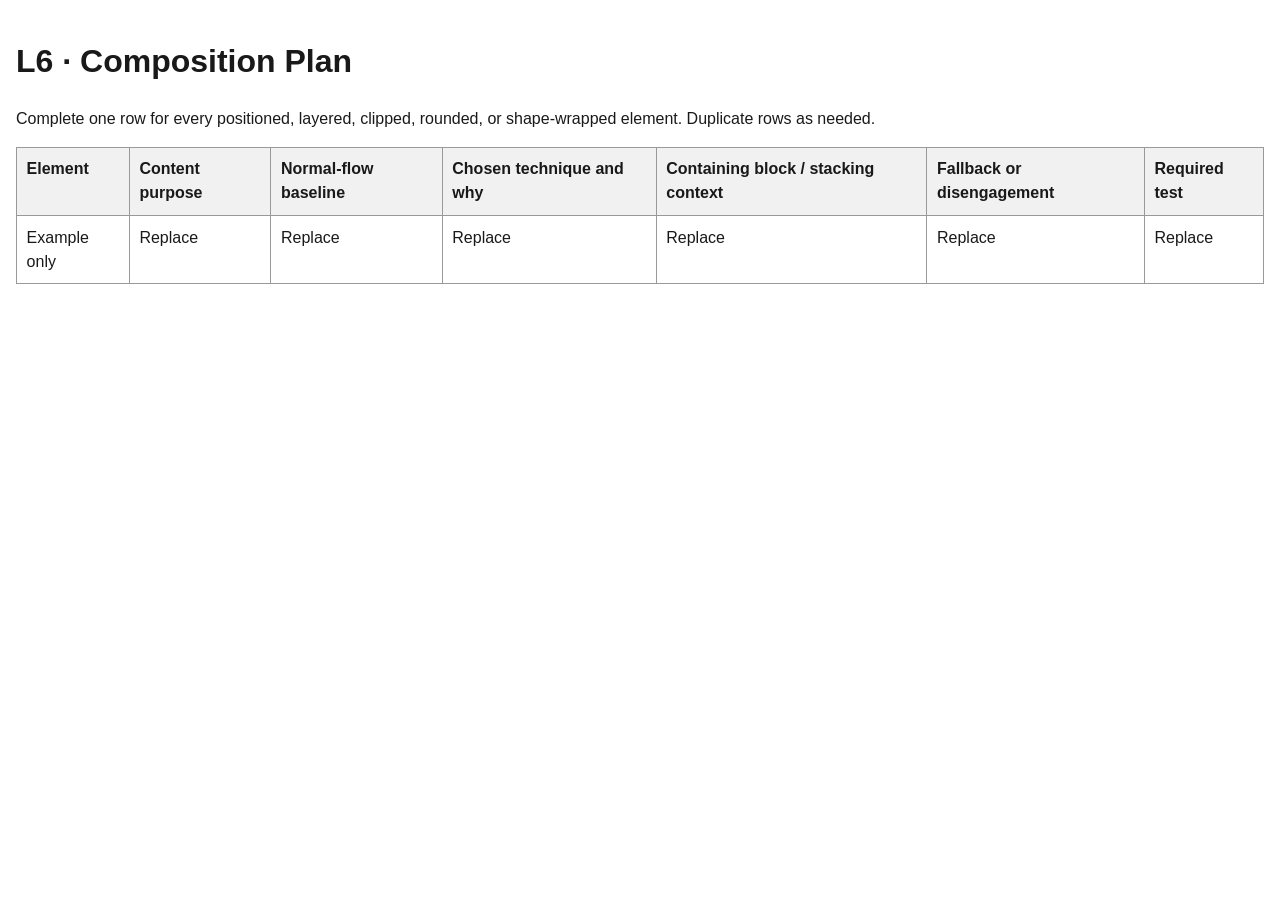
==== composition-plan.html @ 05a59e58 "Repo creation Created repository for GIT 337 module 4 deliverable and added starter files." ====
<!doctype html>
<html lang="en">
    <head>
        <meta charset="utf-8">
        <meta name="viewport" content="width=device-width,initial-scale=1">
        <title>Composition Plan</title>
        <style>
            body{
                font-family:Arial,sans-serif;
                line-height:1.5;
                max-width:90rem;
                margin:auto;
                padding:1rem;
                color:#191919;
                }
            table{
                width:100%;
                border-collapse:collapse;
                }
            th,td{
                padding:.6rem;
                border:1px solid #999;
                text-align:left;
                vertical-align:top;
                }
            th{
                background:#f1f1f1;
                }
        </style>
        </head>
        <body>
            <h1>L6 · Composition Plan</h1>
            <p>Complete one row for every positioned, layered, clipped, rounded, or shape-wrapped element. Duplicate rows as needed.</p>
            <table>
                <thead>
                    <tr>
                        <th>Element</th>
                        <th>Content purpose</th>
                        <th>Normal-flow baseline</th>
                        <th>Chosen technique and why</th>
                        <th>Containing block / stacking context</th>
                        <th>Fallback or disengagement</th>
                        <th>Required test</th>
                    </tr>
                </thead>
                <tbody>
                    <tr>
                        <td>Example only</td>
                        <td>Replace</td>
                        <td>Replace</td>
                        <td>Replace</td>
                        <td>Replace</td>
                        <td>Replace</td>
                        <td>Replace</td>
                    </tr>
                </tbody>
            </table>
        </body>
        </html>
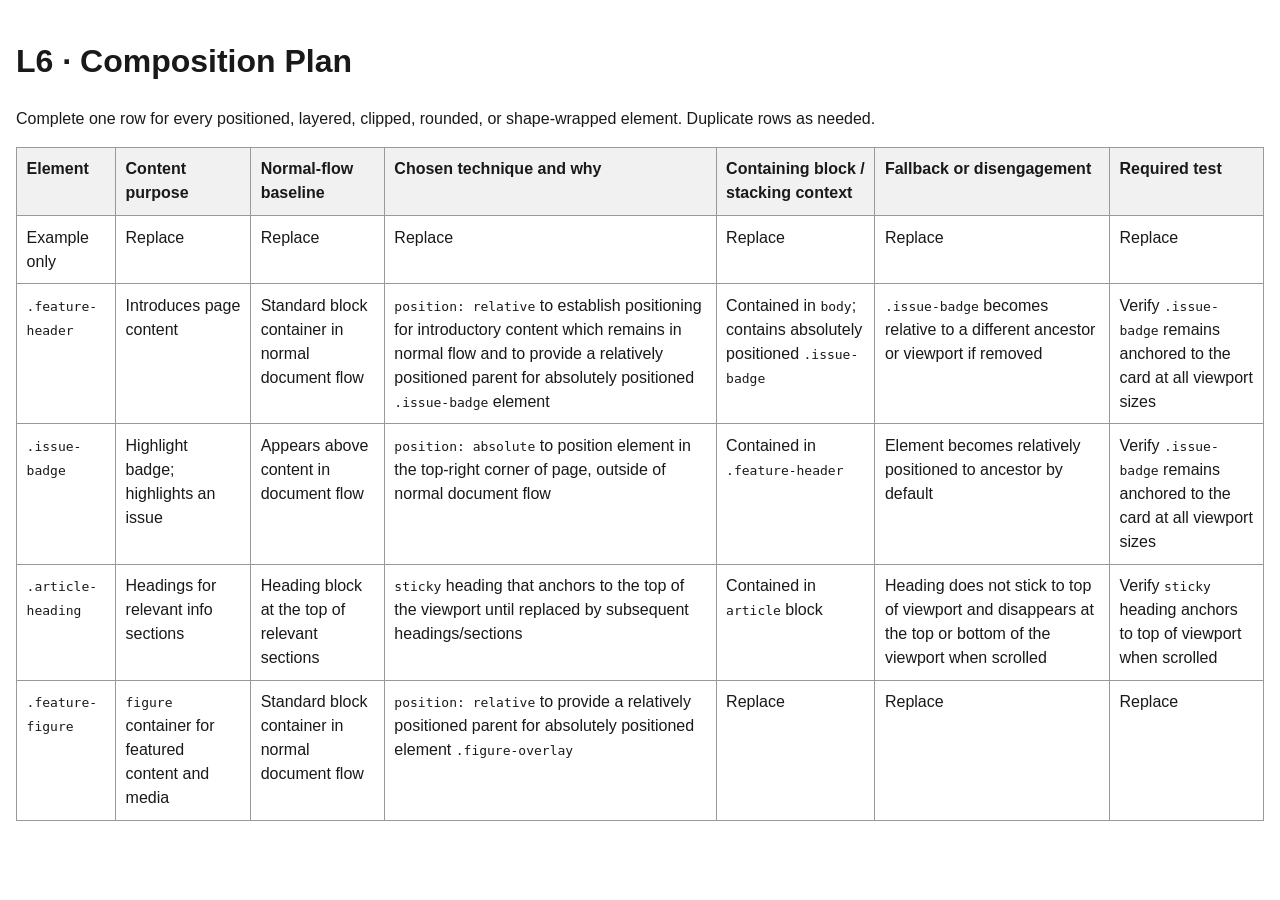
==== commit 7f9986db: "Update Updated composition-plan.html" ====
--- a/composition-plan.html
+++ b/composition-plan.html
@@ -1,59 +1,132 @@
 <!doctype html>
 <html lang="en">
-    <head>
-        <meta charset="utf-8">
-        <meta name="viewport" content="width=device-width,initial-scale=1">
-        <title>Composition Plan</title>
-        <style>
-            body{
-                font-family:Arial,sans-serif;
-                line-height:1.5;
-                max-width:90rem;
-                margin:auto;
-                padding:1rem;
-                color:#191919;
-                }
-            table{
-                width:100%;
-                border-collapse:collapse;
-                }
-            th,td{
-                padding:.6rem;
-                border:1px solid #999;
-                text-align:left;
-                vertical-align:top;
-                }
-            th{
-                background:#f1f1f1;
-                }
-        </style>
-        </head>
-        <body>
-            <h1>L6 · Composition Plan</h1>
-            <p>Complete one row for every positioned, layered, clipped, rounded, or shape-wrapped element. Duplicate rows as needed.</p>
-            <table>
-                <thead>
-                    <tr>
-                        <th>Element</th>
-                        <th>Content purpose</th>
-                        <th>Normal-flow baseline</th>
-                        <th>Chosen technique and why</th>
-                        <th>Containing block / stacking context</th>
-                        <th>Fallback or disengagement</th>
-                        <th>Required test</th>
-                    </tr>
-                </thead>
-                <tbody>
-                    <tr>
-                        <td>Example only</td>
-                        <td>Replace</td>
-                        <td>Replace</td>
-                        <td>Replace</td>
-                        <td>Replace</td>
-                        <td>Replace</td>
-                        <td>Replace</td>
-                    </tr>
-                </tbody>
-            </table>
-        </body>
-        </html>
+  <head>
+    <meta charset="utf-8" />
+    <meta name="viewport" content="width=device-width,initial-scale=1" />
+    <title>splomedahl | Composition Plan</title>
+    <style>
+      body {
+        font-family: Arial, sans-serif;
+        line-height: 1.5;
+        max-width: 90rem;
+        margin: auto;
+        padding: 1rem;
+        color: #191919;
+      }
+      table {
+        width: 100%;
+        border-collapse: collapse;
+      }
+      th,
+      td {
+        padding: 0.6rem;
+        border: 1px solid #999;
+        text-align: left;
+        vertical-align: top;
+      }
+      th {
+        background: #f1f1f1;
+      }
+    </style>
+  </head>
+  <body>
+    <h1>L6 · Composition Plan</h1>
+    <p>
+      Complete one row for every positioned, layered, clipped, rounded, or
+      shape-wrapped element. Duplicate rows as needed.
+    </p>
+    <table>
+      <thead>
+        <tr>
+          <th>Element</th>
+          <th>Content purpose</th>
+          <th>Normal-flow baseline</th>
+          <th>Chosen technique and why</th>
+          <th>Containing block / stacking context</th>
+          <th>Fallback or disengagement</th>
+          <th>Required test</th>
+        </tr>
+      </thead>
+      <tbody>
+        <tr>
+          <td>Example only</td>
+          <td>Replace</td>
+          <td>Replace</td>
+          <td>Replace</td>
+          <td>Replace</td>
+          <td>Replace</td>
+          <td>Replace</td>
+        </tr>
+        <tr>
+          <td><code>.feature-header</code></td>
+          <td>Introduces page content</td>
+          <td>Standard block container in normal document flow</td>
+          <td>
+            <code>position: relative</code> to establish positioning for
+            introductory content which remains in normal flow and to provide a
+            relatively positioned parent for absolutely positioned
+            <code>.issue-badge</code> element
+          </td>
+          <td>
+            Contained in <code>body</code>; contains absolutely positioned
+            <code>.issue-badge</code>
+          </td>
+          <td>
+            <code>.issue-badge</code> becomes relative to a different ancestor
+            or viewport if removed
+          </td>
+          <td>
+            Verify <code>.issue-badge</code> remains anchored to the card at all
+            viewport sizes
+          </td>
+        </tr>
+        <tr>
+          <td><code>.issue-badge</code></td>
+          <td>Highlight badge; highlights an issue</td>
+          <td>Appears above content in document flow</td>
+          <td>
+            <code>position: absolute</code> to position element in the top-right
+            corner of page, outside of normal document flow
+          </td>
+          <td>Contained in <code>.feature-header</code></td>
+          <td>Element becomes relatively positioned to ancestor by default</td>
+          <td>
+            Verify <code>.issue-badge</code> remains anchored to the card at all
+            viewport sizes
+          </td>
+        </tr>
+        <tr>
+          <td><code>.article-heading</code></td>
+          <td>Headings for relevant info sections</td>
+          <td>Heading block at the top of relevant sections</td>
+          <td>
+            <code>sticky</code> heading that anchors to the top of the viewport
+            until replaced by subsequent headings/sections
+          </td>
+          <td>Contained in <code>article</code> block</td>
+          <td>
+            Heading does not stick to top of viewport and disappears at the top
+            or bottom of the viewport when scrolled
+          </td>
+          <td>
+            Verify <code>sticky</code> heading anchors to top of viewport when
+            scrolled
+          </td>
+        </tr>
+        <tr>
+          <td><code>.feature-figure</code></td>
+          <td><code>figure</code> container for featured content and media</td>
+          <td>Standard block container in normal document flow</td>
+          <td>
+            <code>position: relative</code> to provide a relatively positioned
+            parent for absolutely positioned element
+            <code>.figure-overlay</code>
+          </td>
+          <td>Replace</td>
+          <td>Replace</td>
+          <td>Replace</td>
+        </tr>
+      </tbody>
+    </table>
+  </body>
+</html>
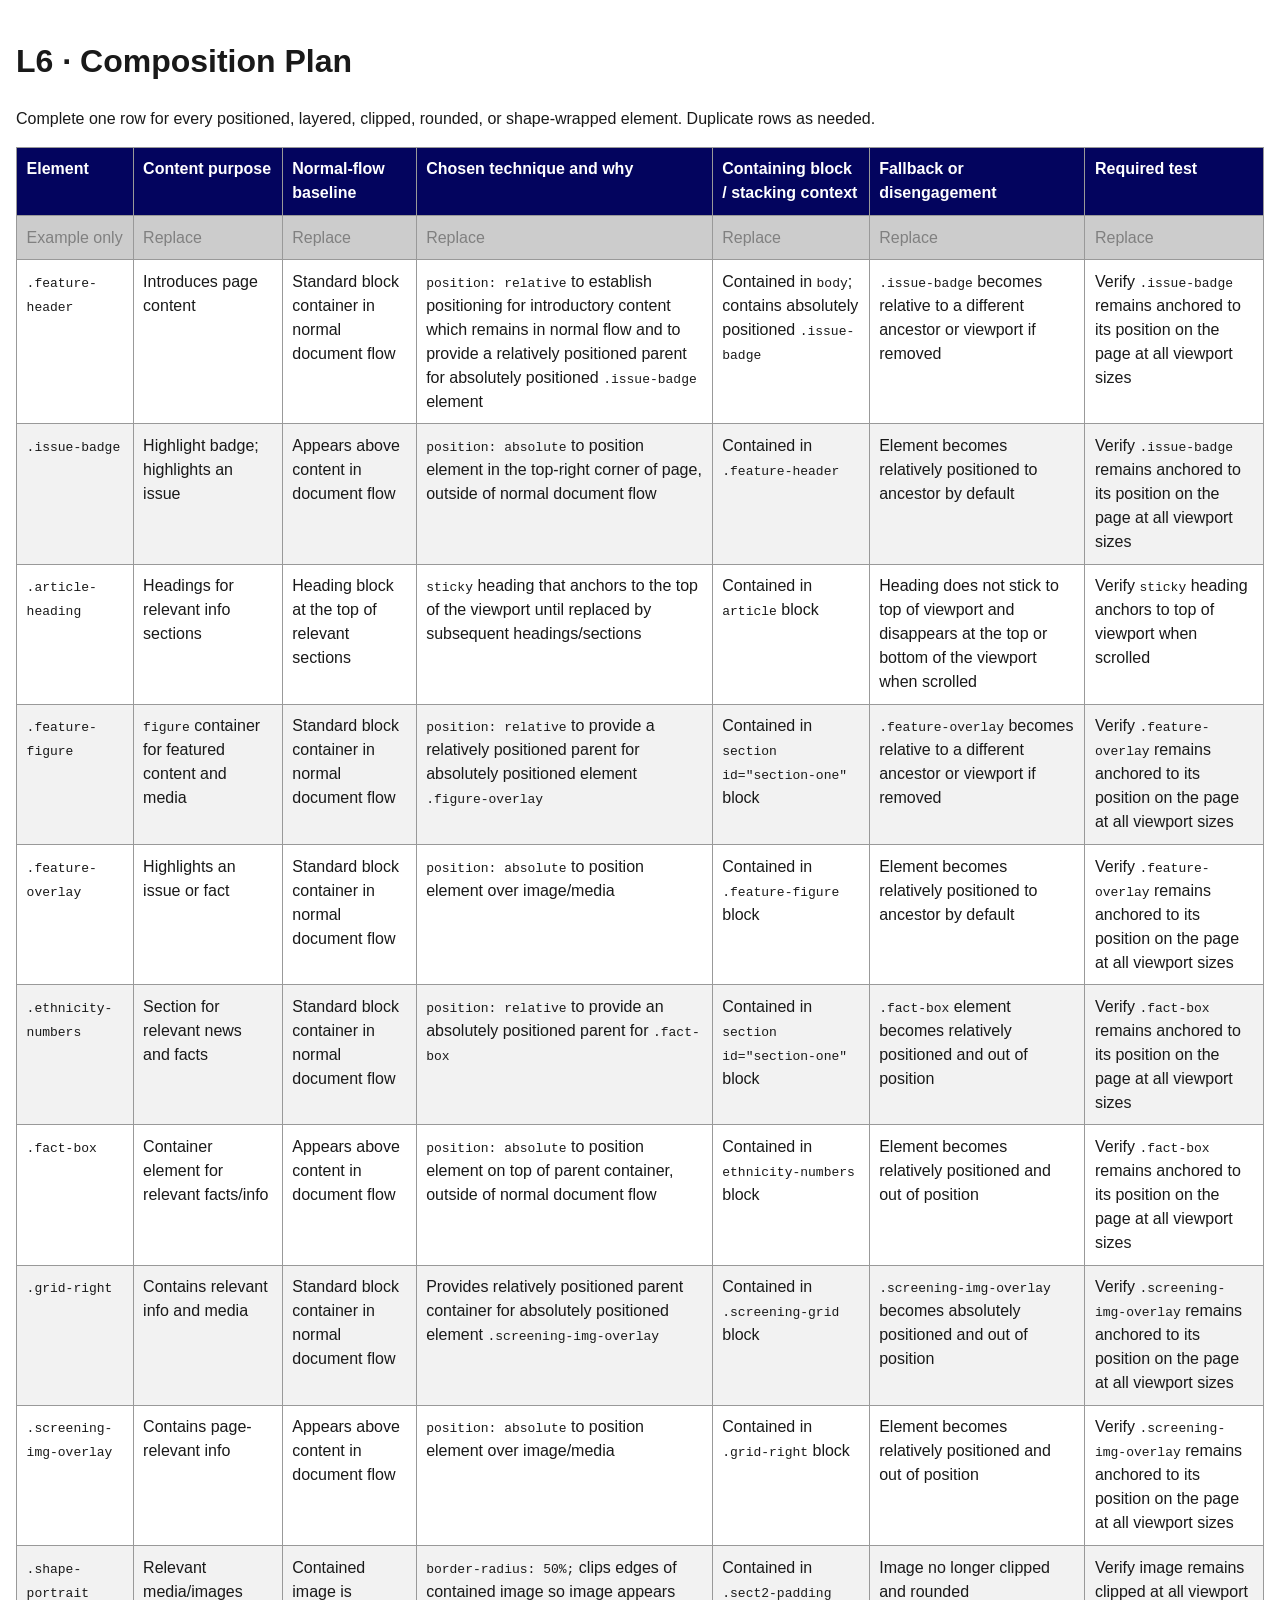
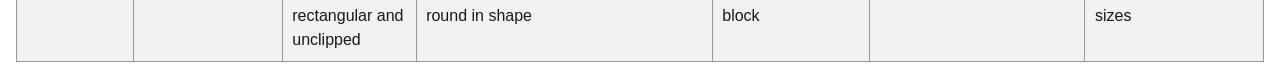
==== commit b204cfff: "Update Updated composition-plan.html" ====
--- a/composition-plan.html
+++ b/composition-plan.html
@@ -25,7 +25,15 @@
         vertical-align: top;
       }
       th {
-        background: #f1f1f1;
+        background: #03045e;
+        color: #fff;
+      }
+      .example-row {
+        background-color: #ccc;
+        color: #808080;
+      }
+      .odd-row {
+        background-color: #f2f2f2;
       }
     </style>
   </head>
@@ -48,7 +56,7 @@
         </tr>
       </thead>
       <tbody>
-        <tr>
+        <tr class="example-row">
           <td>Example only</td>
           <td>Replace</td>
           <td>Replace</td>
@@ -76,11 +84,11 @@
             or viewport if removed
           </td>
           <td>
-            Verify <code>.issue-badge</code> remains anchored to the card at all
-            viewport sizes
-          </td>
-        </tr>
-        <tr>
+            Verify <code>.issue-badge</code> remains anchored to its position on
+            the page at all viewport sizes
+          </td>
+        </tr>
+        <tr class="odd-row">
           <td><code>.issue-badge</code></td>
           <td>Highlight badge; highlights an issue</td>
           <td>Appears above content in document flow</td>
@@ -91,8 +99,8 @@
           <td>Contained in <code>.feature-header</code></td>
           <td>Element becomes relatively positioned to ancestor by default</td>
           <td>
-            Verify <code>.issue-badge</code> remains anchored to the card at all
-            viewport sizes
+            Verify <code>.issue-badge</code> remains anchored to its position on
+            the page at all viewport sizes
           </td>
         </tr>
         <tr>
@@ -113,7 +121,7 @@
             scrolled
           </td>
         </tr>
-        <tr>
+        <tr class="odd-row">
           <td><code>.feature-figure</code></td>
           <td><code>figure</code> container for featured content and media</td>
           <td>Standard block container in normal document flow</td>
@@ -122,9 +130,106 @@
             parent for absolutely positioned element
             <code>.figure-overlay</code>
           </td>
-          <td>Replace</td>
-          <td>Replace</td>
-          <td>Replace</td>
+          <td>Contained in <code>section id="section-one"</code> block</td>
+          <td>
+            <code>.feature-overlay</code> becomes relative to a different
+            ancestor or viewport if removed
+          </td>
+          <td>
+            Verify <code>.feature-overlay</code> remains anchored to its
+            position on the page at all viewport sizes
+          </td>
+        </tr>
+        <tr>
+          <td><code>.feature-overlay</code></td>
+          <td>Highlights an issue or fact</td>
+          <td>Standard block container in normal document flow</td>
+          <td>
+            <code>position: absolute</code> to position element over image/media
+          </td>
+          <td>Contained in <code>.feature-figure</code> block</td>
+          <td>Element becomes relatively positioned to ancestor by default</td>
+          <td>
+            Verify <code>.feature-overlay</code> remains anchored to its
+            position on the page at all viewport sizes
+          </td>
+        </tr>
+        <tr class="odd-row">
+          <td><code>.ethnicity-numbers</code></td>
+          <td>Section for relevant news and facts</td>
+          <td>Standard block container in normal document flow</td>
+          <td>
+            <code>position: relative</code> to provide an absolutely positioned
+            parent for <code>.fact-box</code>
+          </td>
+          <td>Contained in <code>section id="section-one"</code> block</td>
+          <td>
+            <code>.fact-box</code> element becomes relatively positioned and out
+            of position
+          </td>
+          <td>
+            Verify <code>.fact-box</code> remains anchored to its position on
+            the page at all viewport sizes
+          </td>
+        </tr>
+        <tr>
+          <td><code>.fact-box</code></td>
+          <td>Container element for relevant facts/info</td>
+          <td>Appears above content in document flow</td>
+          <td>
+            <code>position: absolute</code> to position element on top of parent
+            container, outside of normal document flow
+          </td>
+          <td>Contained in <code>ethnicity-numbers</code> block</td>
+          <td>Element becomes relatively positioned and out of position</td>
+          <td>
+            Verify <code>.fact-box</code> remains anchored to its position on
+            the page at all viewport sizes
+          </td>
+        </tr>
+        <tr class="odd-row">
+          <td><code>.grid-right</code></td>
+          <td>Contains relevant info and media</td>
+          <td>Standard block container in normal document flow</td>
+          <td>
+            Provides relatively positioned parent container for absolutely
+            positioned element <code>.screening-img-overlay</code>
+          </td>
+          <td>Contained in <code>.screening-grid</code> block</td>
+          <td>
+            <code>.screening-img-overlay</code> becomes absolutely positioned
+            and out of position
+          </td>
+          <td>
+            Verify <code>.screening-img-overlay</code> remains anchored to its
+            position on the page at all viewport sizes
+          </td>
+        </tr>
+        <tr>
+          <td><code>.screening-img-overlay</code></td>
+          <td>Contains page-relevant info</td>
+          <td>Appears above content in document flow</td>
+          <td>
+            <code>position: absolute</code> to position element over image/media
+          </td>
+          <td>Contained in <code>.grid-right</code> block</td>
+          <td>Element becomes relatively positioned and out of position</td>
+          <td>
+            Verify <code>.screening-img-overlay</code> remains anchored to its
+            position on the page at all viewport sizes
+          </td>
+        </tr>
+        <tr class="odd-row">
+          <td><code>.shape-portrait</code></td>
+          <td>Relevant media/images</td>
+          <td>Contained image is rectangular and unclipped</td>
+          <td>
+            <code>border-radius: 50%;</code>
+            clips edges of contained image so image appears round in shape
+          </td>
+          <td>Contained in <code>.sect2-padding</code> block</td>
+          <td>Image no longer clipped and rounded</td>
+          <td>Verify image remains clipped at all viewport sizes</td>
         </tr>
       </tbody>
     </table>
